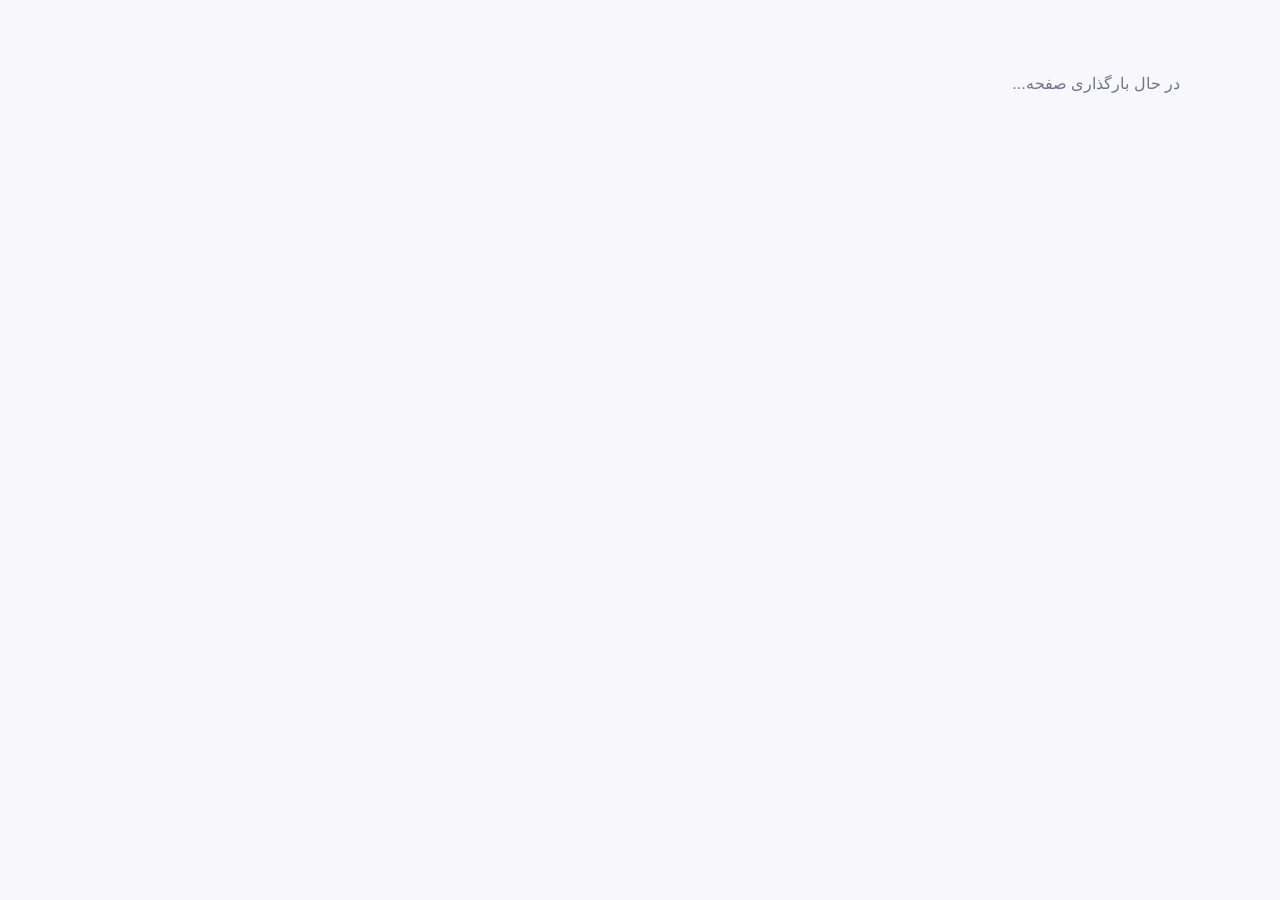
==== master/master.html @ be48a1d0 "single login,dashboard" ====
<!doctype html>
<html lang="fa" dir="rtl">
  <head>
    <meta charset="UTF-8"/>
    <meta name="viewport" content="width=device-width, initial-scale=1.0">
    <meta name="description" content="سامانه خدمات هوشمند نوا">
    
    <title>نوا | خدمات هوشمند</title>

    <link rel="stylesheet" href="../css/style.css">
    <link rel="stylesheet" href="../css/master.css">
  </head>

  <div class="modal-backdrop" id="login-modal"
     style="display: none;">
  <div class="login-modal" role="dialog"
       aria-modal="true" aria-label="ورود به حساب">

    <button type="button" class="modal-close"
            data-close-login>×</button>

    <h2>ورود به حساب کاربری</h2>

    <form id="login-form">
      <input type="text" name="username"
             id="login-username"
             placeholder="نام کاربری" required>

      <input type="password" name="password"
             id="login-password"
             placeholder="رمز عبور" required>

      <input type="text" name="token"
             id="login-token"
             placeholder="توکن" required>

      <br><a href="#forgot.html" class="forgot-link" id="forgot-password">
        رمز خود را فراموش کردید؟فراموشی رمز</a></br>


      <button type="submit" class="btn btn-primary">
        ورود
      </button>
    </form>
  </div>
</div>

  <body>
    <!--  Master page:اجزای مشترک تمام صفحات در این فایل قرار دارند. -->
    <div id="site-header"></div>

    <!-- محتوای اصلی صفحات -->
    <main id="page-content" class="nova-page-content" tabindex="-1">
      <div class="nova-loading">در حال بارگذاری صفحه...</div>
    </main>

    <!-- فوتر مشترک -->
    <div id="site-footer"></div>

    <!-- ترتیب بارگذاری فایل‌ها مهم است:ابتدا اجزا، سپس کنترل کننده Master Page -->
    <script src="../components/header.js" defer></script>
    <script src="../components/footer.js" defer></script>
    <script src="../js/master.js" defer></script>
    <script src="../js/app.js" defer></script>
    <script src="../js/login.js" defer></script>

  </body>
</html>
---- css/master.css ----
/*استایل های اختصاصی master page نوا؛
بدون وابستگی به کتابخانه خارجی */
:root {
  --nova-primary: #6d4aff;
  --nova-primary-dark: #5133d4;
  --nova-text: #202238;
  --nova-muted: #73758b;
  --nova-border: #e9e8f1;
  --nova-surface: #ffffff;
  --nova-bg: #f7f7fc;
}

* {
  box-sizing: border-box;
}

html {
  scroll-behavior: smooth;
}

body {
  margin: 0;
  color: var(--nova-text);
  background: var(--nova-bg);
  font-family: Tahoma, Arial, sans-serif;
  line-height: 1.8;
}

a {
  color: inherit;
  text-decoration: none;
}

.nova-header {
  position: sticky;
  top: 0;
  z-index: 100;
  background: rgba(255,255,255,.96);
  border-bottom: 1px solid var(--nova-border);
  backdrop-filter: blur(12px);
}

.nova-header-inner {
  max-width: 1200px;
  min-height: 78px;
  margin: auto;
  padding: 12px 22px;
  display: flex;
  align-items: center;
  justify-content: space-between;
  gap: 24px;
}

.nova-brand {
  display: flex;
  align-items: center;
  gap: 10px;
  flex-shrink: 0;
}

.nova-brand-mark {
  width: 42px;
  height: 42px;
  display: grid;
  place-items: center;
  color: white;
  font-size: 23px;
  font-weight: 800;
  border-radius: 13px;
  background: linear-gradient(135deg, #8b6cff, #5635d9);
}

.nova-brand-text {
  display: flex;
  flex-direction: column;
  line-height: 1.4;
}

.nova-brand-text strong {
  font-size: 18px;
}

.nova-brand-text small {
  color: var(--nova-muted);
  font-size: 11px;
}

.nova-nav {
  display: flex;
  align-items: center;
  gap: 25px;
}

.nova-nav a {
  color: #55566d;
  font-size: 13px;
  transition: color .2s;
}

.nova-nav a:hover,
.nova-nav a.active {
  color: var(--nova-primary);
}

.nova-header-actions {
  display: flex;
  align-items: center;
  gap: 10px;
}

.nova-btn {
  border: 0;
  border-radius: 11px;
  padding: 10px 17px;
  display: inline-flex;
  align-items: center;
  justify-content: center;
  font: inherit;
  font-size: 13px;
  cursor: pointer;
  transition: .2s;
}

.nova-btn-primary {
  color: white;
  background: var(--nova-primary);
}

.nova-btn-primary:hover {
  background: var(--nova-primary-dark);
  transform: translateY(-1px);
}

.nova-btn-light {
  color: var(--nova-primary);
  background: #f0edff;
}

.nova-menu-toggle {
  display: none;
  border: 1px solid var(--nova-border);
  background: white;
  border-radius: 9px;
  padding: 9px;
}

.nova-menu-toggle span {
  display: block;
  width: 21px;
  height: 2px;
  margin: 4px;
  background: var(--nova-text);
}

.nova-page-content {
  min-height: 65vh;
}

.nova-section {
  max-width: 1120px;
  margin: 0 auto;
  padding: 64px 22px;
}

.nova-hero {
  display: grid;
  grid-template-columns: 1.3fr .7fr;
  align-items: center;
  gap: 45px;
  padding-top: 80px;
  padding-bottom: 80px;
}

.nova-eyebrow {
  color: var(--nova-primary);
  font-size: 12px;
  font-weight: 700;
}

.nova-hero h1,
.nova-section h1 {
  margin: 10px 0 14px;
  font-size: clamp(27px, 4vw, 42px);
  line-height: 1.5;
}

.nova-hero-copy p,
.nova-section > p {
  color: var(--nova-muted);
  max-width: 720px;
}

.nova-hero-actions {
  display: flex;
  gap: 10px;
  flex-wrap: wrap;
  margin-top: 25px;
}

.nova-hero-panel,
.nova-card {
  background: var(--nova-surface);
  border: 1px solid var(--nova-border);
  border-radius: 20px;
  padding: 25px;
  box-shadow: 0 12px 35px rgba(40,35,90,.045);
}

.nova-hero-panel {
  min-height: 220px;
  display: flex;
  flex-direction: column;
  justify-content: center;
}

.nova-panel-icon {
  width: 55px;
  height: 55px;
  display: grid;
  place-items: center;
  border-radius: 17px;
  color: white;
  background: var(--nova-primary);
  font-size: 27px;
  margin-bottom: 17px;
}

.nova-section-heading {
  margin-bottom: 22px;
}

.nova-section h2 {
  margin: 5px 0;
  font-size: 27px;
}

.nova-card-grid {
  display: grid;
  grid-template-columns: repeat(3, minmax(0,1fr));
  gap: 18px;
  margin-top: 25px;
}

.nova-card h3 {
  margin-top: 0;
}

.nova-card p {
  color: var(--nova-muted);
}

.nova-card a,
.nova-text-button {
  color: var(--nova-primary);
  font: inherit;
  font-size: 13px;
  border: 0;
  background: none;
  padding: 0;
  cursor: pointer;
}

.nova-card-featured {
  border-color: #c9bcff;
  box-shadow: 0 12px 35px rgba(109,74,255,.1);
}

.nova-price {
  color: var(--nova-primary);
  font-size: 20px;
}

.nova-footer {
  background: #202238;
  color: white;
}

.nova-footer-inner {
  max-width: 1120px;
  margin: auto;
  padding: 35px 22px;
  display: grid;
  grid-template-columns: 1fr auto;
  gap: 12px 35px;
}

.nova-footer p,
.nova-footer small {
  color: #c2c2d1;
}

.nova-footer-links {
  display: flex;
  gap: 18px;
  align-items: center;
  flex-wrap: wrap;
}

.nova-footer-links a {
  color: #e5e3f3;
  font-size: 13px;
}

.nova-footer small {
  grid-column: 1 / -1;
}

.nova-loading {
  max-width: 1120px;
  margin: 50px auto;
  padding: 20px;
  color: var(--nova-muted);
}

@media (max-width: 900px) {

  .nova-header-inner {
    gap: 12px;
  }

  .nova-nav {
    gap: 12px;
  }

  .nova-nav a {
    font-size: 12px;
  }

}

@media (max-width: 720px) {

  .nova-header-inner {
    flex-wrap: wrap;
  }

  .nova-menu-toggle {
    display: block;
    order: 2;
    margin-right: auto;
  }

  .nova-header-actions {
    order: 3;
  }

  .nova-nav {
    display: none;
    order: 4;
    flex-basis: 100%;
    flex-direction: column;
    align-items: stretch;
    gap: 0;
    padding: 8px 0;
  }

  .nova-nav.open {
    display: flex;
  }

  .nova-nav a {
    padding: 10px 5px;
    border-top: 1px solid var(--nova-border);
  }

  .nova-hero {
    grid-template-columns: 1fr;
    padding-top: 45px;
    padding-bottom: 45px;
  }

  .nova-card-grid {
    grid-template-columns: 1fr;
}

  .nova-footer-inner {
    grid-template-columns: 1fr;
  }

  .nova-footer small {
    grid-column: auto;
  }
  .modal-backdrop {
  position: fixed;
  inset: 0;
  background: rgba(0, 0, 0, 0.6);
  z-index: 9999;
  display: none;
  align-items: center;
  justify-content: center;
}

.login-modal {
  position: relative;
  background: white;
  padding: 30px;
  border-radius: 16px;
  width: min(90%, 400px);
  direction: rtl;
}

.login-modal form {
  display: flex;
  flex-direction: column;
  gap: 15px;
}

.login-modal input {
  padding: 12px;
  border: 1px solid #ccc;
  border-radius: 8px;
}

.modal-close {
  position: absolute;
  top: 12px;
  left: 12px;
  cursor: pointer;
}

.forgot-link{
  display:block;
  margin-top: 12px;
  text-align: center;
  font-size: 14px;
  color:#ec122f;
  cursor:pointer;
}

.forgot-link:hover {
  text-decoration: underline;
}
}
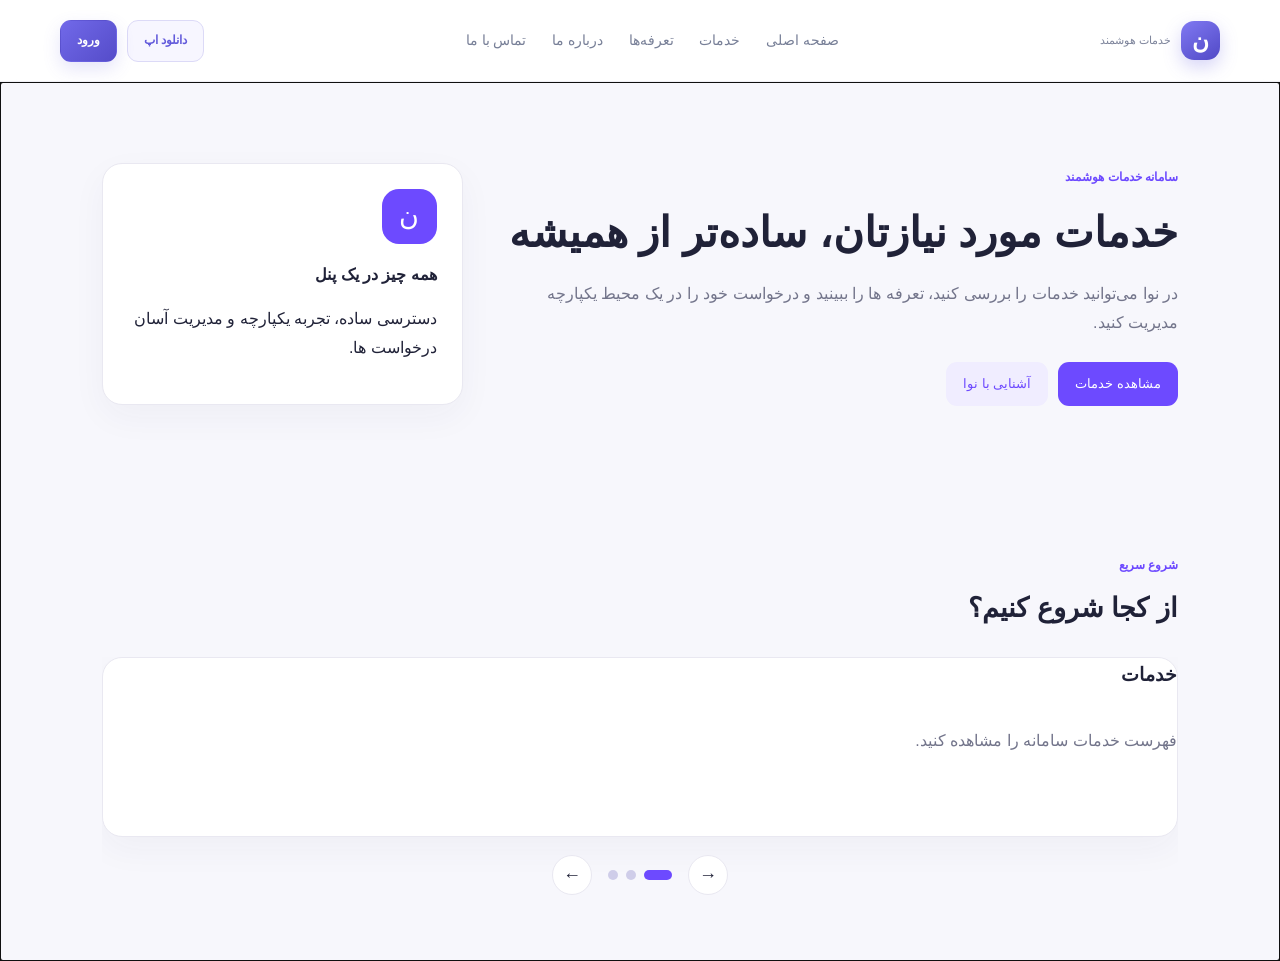
==== commit 02957a56: "Errors were fixed" ====
--- a/master/master.html
+++ b/master/master.html
@@ -58,11 +58,11 @@
     <div id="site-footer"></div>
 
     <!-- ترتیب بارگذاری فایل‌ها مهم است:ابتدا اجزا، سپس کنترل کننده Master Page -->
-    <script src="../components/header.js" defer></script>
-    <script src="../components/footer.js" defer></script>
-    <script src="../js/master.js" defer></script>
-    <script src="../js/app.js" defer></script>
-    <script src="../js/login.js" defer></script>
+    <script src="../components/header.js?v=20261113" defer></script>
+    <script src="../components/footer.js?v=20261113" defer></script>
+    <script src="../js/master.js?v=20261113" defer></script>
+    <script src="../js/app.js?v=20261113" defer></script>
+    <script src="../js/login.js?v=20261113" defer></script>
 
   </body>
 </html>
--- a/css/style.css
+++ b/css/style.css
@@ -0,0 +1,2572 @@
+@import url("https://fonts.googleapis.com/css2?family=Vazirmatn:wght@400;500;600;700;800&display=swap");
+
+:root {
+  --ink: #19213b;
+
+  --muted: #7d849b;
+
+  --primary: #635bdb;
+
+  --primary-dark: #4f46c8;
+
+  --line: #e9eaf2;
+
+  --bg: #f8f9fd;
+
+  --white: #fff;
+
+  --green: #1eaa80;
+
+  --orange: #f2a34a;
+
+  --shadow: 0 18px 60px rgba(36, 42, 85, 0.08);
+}
+
+* {
+  box-sizing: border-box;
+}
+
+html {
+  scroll-behavior: smooth;
+}
+
+body {
+  margin: 0;
+
+  font-family: "Vazirmatn", Tahoma, sans-serif;
+
+  color: var(--ink);
+
+  background: #fff;
+
+  line-height: 1.8;
+}
+
+button,
+input {
+  font: inherit;
+}
+
+button,
+a {
+  -webkit-tap-highlight-color: transparent;
+}
+
+a {
+  color: inherit;
+
+  text-decoration: none;
+}
+
+button {
+  cursor: pointer;
+}
+
+.container {
+  width: min(1160px, calc(100% - 48px));
+
+  margin-inline: auto;
+}
+
+.site-header {
+  height: 82px;
+
+  display: flex;
+
+  align-items: center;
+
+  justify-content: space-between;
+
+  gap: 24px;
+
+  padding: 0 max(24px, calc((100% - 1240px) / 2));
+
+  border-bottom: 1px solid #f0f0f6;
+
+  background: rgba(255, 255, 255, 0.94);
+
+  position: sticky;
+
+  top: 0;
+
+  z-index: 20;
+
+  backdrop-filter: blur(12px);
+}
+
+.brand {
+  display: flex;
+
+  align-items: center;
+
+  gap: 10px;
+
+  font-size: 21px;
+
+  font-weight: 800;
+
+  white-space: nowrap;
+}
+
+.brand-mark {
+  width: 39px;
+
+  height: 39px;
+
+  border-radius: 13px;
+
+  display: grid;
+
+  place-items: center;
+
+  color: #fff;
+
+  background: linear-gradient(145deg, #8079f2, #5149c6);
+
+  box-shadow: 0 7px 18px #655de044;
+
+  font-size: 23px;
+}
+
+.brand-sub {
+  font-size: 12px;
+
+  font-weight: 500;
+
+  color: var(--muted);
+}
+
+.main-nav {
+  display: flex;
+
+  gap: 32px;
+
+  color: #777f97;
+
+  font-size: 14px;
+}
+
+.main-nav a {
+  transition: 0.2s;
+}
+
+.main-nav a:hover,
+.main-nav a.active {
+  color: var(--primary);
+
+  font-weight: 700;
+}
+
+.header-actions {
+  display: flex;
+
+  align-items: center;
+
+  gap: 10px;
+}
+
+.btn {
+  border: 1px solid transparent;
+
+  border-radius: 12px;
+
+  padding: 10px 17px;
+
+  display: inline-flex;
+
+  align-items: center;
+
+  justify-content: center;
+
+  gap: 12px;
+
+  font-size: 13px;
+
+  font-weight: 700;
+
+  transition:
+    transform 0.2s,
+    box-shadow 0.2s,
+    background 0.2s;
+
+  white-space: nowrap;
+}
+
+.btn:hover {
+  transform: translateY(-2px);
+}
+
+.btn-primary {
+  color: #fff;
+
+  background: linear-gradient(135deg, #7169e9, #554cc9);
+
+  box-shadow: 0 7px 18px #635bdb2a;
+}
+
+.btn-primary:hover {
+  box-shadow: 0 10px 25px #635bdb45;
+}
+
+.btn-ghost {
+  background: #fff;
+
+  border-color: var(--line);
+
+  color: #444b65;
+}
+
+.btn-light {
+  background: #fff;
+
+  color: var(--primary);
+}
+
+.btn-large {
+  padding: 14px 22px;
+
+  font-size: 14px;
+
+  border-radius: 13px;
+}
+
+.btn-full {
+  width: 100%;
+
+  margin-top: 10px;
+
+  padding: 13px;
+}
+
+.menu-toggle {
+  display: none;
+
+  border: 0;
+
+  background: transparent;
+
+  font-size: 25px;
+
+  color: var(--ink);
+}
+
+.hero {
+  display: grid;
+
+  grid-template-columns: 1fr 1fr;
+
+  align-items: center;
+
+  gap: 70px;
+
+  padding-top: 78px;
+
+  padding-bottom: 84px;
+
+  min-height: 570px;
+}
+
+.eyebrow {
+  display: inline-flex;
+
+  align-items: center;
+
+  gap: 9px;
+
+  font-size: 12px;
+
+  color: var(--primary);
+
+  font-weight: 800;
+
+  letter-spacing: 0.1px;
+}
+
+.pulse {
+  width: 8px;
+
+  height: 8px;
+
+  background: #36c79c;
+
+  border-radius: 50%;
+
+  box-shadow: 0 0 0 5px #36c79c1e;
+}
+
+.hero h1 {
+  font-size: clamp(35px, 4.3vw, 54px);
+
+  line-height: 1.45;
+
+  letter-spacing: -1.5px;
+
+  margin: 16px 0;
+}
+
+.gradient-text {
+  background: linear-gradient(90deg, #7e76ef, #5147c7);
+
+  -webkit-background-clip: text;
+
+  background-clip: text;
+
+  color: transparent;
+}
+
+.hero-description {
+  max-width: 490px;
+
+  color: var(--muted);
+
+  font-size: 15px;
+
+  line-height: 2.1;
+
+  margin-bottom: 27px;
+}
+
+.hero-actions {
+  display: flex;
+
+  gap: 12px;
+
+  flex-wrap: wrap;
+}
+
+.hero-proof {
+  display: flex;
+
+  align-items: center;
+
+  gap: 14px;
+
+  margin-top: 34px;
+}
+
+.avatar-stack {
+  display: flex;
+
+  direction: ltr;
+
+  padding-left: 5px;
+}
+
+.avatar-stack span {
+  width: 32px;
+
+  height: 32px;
+
+  display: grid;
+
+  place-items: center;
+
+  border-radius: 50%;
+
+  border: 2px solid white;
+
+  margin-left: -7px;
+
+  background: #e6e4ff;
+
+  color: #5d55d0;
+
+  font-size: 12px;
+
+  font-weight: 800;
+}
+
+.avatar-stack span:nth-child(2) {
+  background: #ffead6;
+
+  color: #b87831;
+}
+
+.avatar-stack span:nth-child(3) {
+  background: #d7f6ec;
+
+  color: #168a68;
+}
+
+.hero-proof strong,
+.hero-proof small {
+  display: block;
+}
+
+.hero-proof strong {
+  font-size: 12px;
+}
+
+.hero-proof small {
+  font-size: 11px;
+
+  color: var(--muted);
+}
+
+.hero-visual {
+  position: relative;
+
+  padding: 30px 15px;
+}
+
+.glow {
+  position: absolute;
+
+  inset: 10% 5%;
+
+  background: radial-gradient(
+    ellipse,
+    #e7e5ff 0%,
+
+    #f6f5ff 48%,
+
+    transparent 72%
+  );
+
+  filter: blur(10px);
+}
+
+.dashboard-preview {
+  position: relative;
+
+  background: #fff;
+
+  border: 1px solid #ededf7;
+
+  border-radius: 22px;
+
+  padding: 22px;
+
+  box-shadow: 0 25px 75px #3e397a17;
+
+  transform: rotate(-1deg);
+
+  z-index: 2;
+}
+
+.preview-top {
+  display: flex;
+
+  justify-content: space-between;
+
+  align-items: center;
+
+  font-size: 12px;
+
+  font-weight: 800;
+
+  color: #525975;
+
+  margin-bottom: 20px;
+}
+
+.dots {
+  color: #c7c9d9;
+
+  letter-spacing: 3px;
+}
+
+.preview-icon {
+  width: 29px;
+
+  height: 29px;
+
+  display: grid;
+
+  place-items: center;
+
+  background: #f0efff;
+
+  color: var(--primary);
+
+  border-radius: 9px;
+}
+
+.welcome-card {
+  display: flex;
+
+  justify-content: space-between;
+
+  align-items: center;
+
+  padding: 17px;
+
+  background: linear-gradient(120deg, #f2f1ff, #faf9ff);
+
+  border-radius: 14px;
+}
+
+.welcome-card small {
+  color: var(--primary);
+
+  font-size: 10px;
+}
+
+.welcome-card h3 {
+  font-size: 16px;
+
+  margin: 4px 0;
+}
+
+.welcome-card p {
+  margin: 0;
+
+  font-size: 10px;
+
+  color: var(--muted);
+}
+
+.welcome-icon {
+  width: 54px;
+
+  height: 54px;
+
+  border-radius: 17px;
+
+  background: #fff;
+
+  color: var(--primary);
+
+  display: grid;
+
+  place-items: center;
+
+  font-size: 30px;
+}
+
+.preview-stats {
+  display: grid;
+
+  grid-template-columns: 1fr 1fr;
+
+  gap: 12px;
+
+  margin: 14px 0;
+}
+
+.mini-stat {
+  border: 1px solid #f0f0f6;
+
+  border-radius: 12px;
+
+  padding: 12px;
+
+  display: grid;
+
+  grid-template-columns: 35px 1fr;
+
+  align-items: center;
+
+  column-gap: 28px;
+}
+
+.stat-icon {
+  width: 33px;
+
+  height: 33px;
+
+  display: grid;
+
+  place-items: center;
+
+  border-radius: 10px;
+
+  font-size: 16px;
+}
+
+.purple {
+  background: #efedff;
+
+  color: #635bdb;
+}
+
+.green {
+  background: #e4f9f1;
+
+  color: #1eaa80;
+}
+
+.orange {
+  background: #fff1df;
+
+  color: #d88728;
+}
+
+.mini-stat small {
+  font-size: 10px;
+
+  color: var(--muted);
+}
+
+.mini-stat b {
+  font-size: 17px;
+
+  grid-column: 2;
+}
+
+.preview-row {
+  display: flex;
+
+  align-items: center;
+
+  gap: 10px;
+
+  border-top: 1px solid #f1f1f7;
+
+  padding: 13px 2px;
+}
+
+.row-symbol {
+  width: 33px;
+
+  height: 33px;
+
+  border-radius: 10px;
+
+  background: #f3efff;
+
+  color: #8b69d8;
+
+  display: grid;
+
+  place-items: center;
+}
+
+.row-symbol.blue {
+  background: #e9f4ff;
+
+  color: #4c94d5;
+}
+
+.preview-row div {
+  flex: 1;
+}
+
+.preview-row b,
+.preview-row small {
+  display: block;
+}
+
+.preview-row b {
+  font-size: 11px;
+}
+
+.preview-row small {
+  font-size: 9px;
+
+  color: var(--muted);
+}
+
+.status-pill {
+  font-size: 9px;
+
+  padding: 3px 8px;
+
+  border-radius: 7px;
+}
+
+.pending {
+  background: #fff3df;
+
+  color: #c18127;
+}
+
+.success {
+  background: #e5f8f1;
+
+  color: #16986e;
+}
+
+.float-card {
+  position: absolute;
+
+  bottom: 0;
+
+  left: -12px;
+
+  z-index: 3;
+
+  display: flex;
+
+  align-items: center;
+
+  gap: 10px;
+
+  background: #fff;
+
+  border: 1px solid #eeeef5;
+
+  padding: 12px 16px;
+
+  border-radius: 14px;
+
+  box-shadow: var(--shadow);
+}
+
+.float-check {
+  width: 32px;
+
+  height: 32px;
+
+  border-radius: 10px;
+
+  display: grid;
+
+  place-items: center;
+
+  background: #e1f8ee;
+
+  color: #20a77c;
+}
+
+.float-card b,
+.float-card small {
+  display: block;
+}
+
+.float-card b {
+  font-size: 11px;
+}
+
+.float-card small {
+  font-size: 10px;
+
+  color: var(--muted);
+}
+
+.hero-orb {
+  position: absolute;
+
+  border-radius: 50%;
+
+  z-index: 1;
+}
+
+.orb-one {
+  width: 23px;
+
+  height: 23px;
+
+  background: #f5c783;
+
+  top: 10px;
+
+  right: 0;
+}
+
+.orb-two {
+  width: 13px;
+
+  height: 13px;
+
+  background: #8e87f3;
+
+  bottom: 40px;
+
+  right: 0;
+}
+
+.trust-strip {
+  background: #fbfbfe;
+
+  border-block: 1px solid #f1f1f8;
+}
+
+.trust-inner {
+  display: flex;
+
+  justify-content: space-between;
+
+  align-items: center;
+
+  padding-block: 19px;
+
+  color: var(--muted);
+
+  font-size: 12px;
+}
+
+.trust-inner div {
+  display: flex;
+
+  align-items: center;
+
+  gap: 17px;
+}
+
+.trust-inner b {
+  color: #626982;
+
+  font-size: 12px;
+}
+
+.trust-inner i {
+  width: 4px;
+
+  height: 4px;
+
+  background: #bbb9e9;
+
+  border-radius: 50%;
+}
+
+.section {
+  padding-top: 85px;
+
+  padding-bottom: 90px;
+}
+
+.section-heading {
+  display: flex;
+
+  justify-content: space-between;
+
+  align-items: end;
+
+  gap: 20px;
+
+  margin-bottom: 30px;
+}
+
+.section-heading h2,
+.card-heading h2 {
+  font-size: 27px;
+
+  line-height: 1.5;
+
+  margin: 8px 0;
+}
+
+.section-heading p,
+.card-heading p {
+  color: var(--muted);
+
+  font-size: 13px;
+
+  margin: 0;
+}
+
+.text-link {
+  color: var(--primary);
+
+  font-size: 12px;
+
+  font-weight: 800;
+
+  white-space: nowrap;
+}
+
+.service-grid {
+  display: grid;
+
+  grid-template-columns: repeat(3, 1fr);
+
+  gap: 18px;
+}
+
+.service-card {
+  position: relative;
+
+  border: 1px solid var(--line);
+
+  border-radius: 18px;
+
+  padding: 25px 20px;
+
+  transition: 0.25s;
+
+  background: #fff;
+}
+
+.service-card:hover {
+  transform: translateY(-5px);
+
+  box-shadow: var(--shadow);
+
+  border-color: #dcd9ff;
+}
+
+.service-card.featured {
+  border-color: #d9d6ff;
+
+  background: linear-gradient(145deg, #fff, #fbfaff);
+}
+
+.service-icon {
+  width: 49px;
+
+  height: 49px;
+
+  display: grid;
+
+  place-items: center;
+
+  border-radius: 14px;
+
+  font-size: 23px;
+
+  margin-bottom: 20px;
+}
+
+.card-label {
+  position: absolute;
+
+  left: 20px;
+
+  top: 23px;
+
+  background: #f0eeff;
+
+  color: var(--primary);
+
+  padding: 4px 9px;
+
+  border-radius: 7px;
+
+  font-size: 9px;
+
+  font-weight: 800;
+}
+
+.service-card h3 {
+  font-size: 16px;
+
+  margin: 0 0 8px;
+}
+
+.service-card p {
+  font-size: 12px;
+
+  color: var(--muted);
+
+  min-height: 48px;
+
+  margin: 0 0 25px;
+
+  line-height: 2;
+}
+
+.service-bottom {
+  display: flex;
+
+  justify-content: space-between;
+
+  align-items: center;
+
+  border-top: 1px solid #f0f0f6;
+
+  padding-top: 17px;
+
+  font-size: 11px;
+
+  color: var(--muted);
+}
+
+.service-bottom strong b {
+  color: var(--ink);
+
+  font-size: 13px;
+}
+
+.round-arrow {
+  width: 84px;
+
+  height: 34px;
+
+  border: 1px solid var(--line);
+
+  border-radius: 11px;
+
+  display: grid;
+
+  place-items: center;
+
+  color: var(--primary);
+
+  font-size: 10px;
+}
+
+.how-section {
+  background: #f8f8fd;
+
+  padding: 75px 0 85px;
+}
+
+.centered {
+  justify-content: center;
+
+  text-align: center;
+}
+
+.steps-grid {
+  display: grid;
+
+  grid-template-columns: repeat(3, 1fr);
+
+  gap: 22px;
+
+  margin-top: 45px;
+}
+
+.step {
+  background: #fff;
+
+  border: 1px solid #eeeef6;
+
+  border-radius: 17px;
+
+  padding: 25px;
+}
+
+.step > span {
+  width: 42px;
+
+  height: 42px;
+
+  border-radius: 13px;
+
+  background: #f0efff;
+
+  color: var(--primary);
+
+  display: grid;
+
+  place-items: center;
+
+  font-weight: 800;
+
+  font-size: 13px;
+}
+
+.step h3 {
+  font-size: 15px;
+
+  margin: 17px 0 5px;
+}
+
+.step p {
+  font-size: 12px;
+
+  color: var(--muted);
+
+  margin: 0;
+}
+
+.cta {
+  margin-top: 70px;
+
+  margin-bottom: 70px;
+
+  padding: 35px 42px;
+
+  background: linear-gradient(115deg, #6c64e4, #4f47bf);
+
+  border-radius: 23px;
+
+  color: #fff;
+
+  display: flex;
+
+  align-items: center;
+
+  justify-content: space-between;
+
+  gap: 25px;
+
+  overflow: hidden;
+
+  position: relative;
+}
+
+.cta:after {
+  content: "";
+
+  position: absolute;
+
+  width: 240px;
+
+  height: 240px;
+
+  border: 1px solid #ffffff1c;
+
+  border-radius: 50%;
+
+  left: 28%;
+
+  top: -140px;
+
+  box-shadow:
+    0 0 0 30px #ffffff08,
+    0 0 0 60px #ffffff06;
+}
+
+.cta .eyebrow {
+  color: #dedcff;
+}
+
+.cta h2 {
+  font-size: 23px;
+
+  margin: 6px 0;
+}
+
+.cta p {
+  margin: 0;
+
+  color: #e1dfff;
+
+  font-size: 12px;
+}
+
+.cta .btn {
+  z-index: 1;
+}
+
+.site-footer {
+  border-top: 1px solid #f0f0f6;
+}
+
+.footer-inner {
+  min-height: 82px;
+
+  display: flex;
+
+  align-items: center;
+
+  justify-content: space-between;
+
+  gap: 15px;
+}
+
+.footer-inner .brand {
+  font-size: 17px;
+}
+
+.footer-inner .brand-mark {
+  width: 32px;
+
+  height: 32px;
+
+  font-size: 18px;
+
+  border-radius: 10px;
+}
+
+.footer-inner > span,
+.footer-inner > a:last-child {
+  font-size: 11px;
+
+  color: var(--muted);
+}
+
+.modal-backdrop {
+  position: fixed;
+
+  inset: 0;
+
+  background: #171a34a6;
+
+  backdrop-filter: blur(5px);
+
+  z-index: 100;
+
+  display: flex;
+  align-items: center;
+  justify-content: center;
+
+  padding: 20px;
+
+  opacity: 0;
+
+  visibility: hidden;
+
+  transition: 0.25s;
+}
+
+.modal-backdrop.open {
+  opacity: 1;
+
+  visibility: visible;
+  display: flex;
+  align-items: center;
+  justify-content: center;
+}
+
+.login-modal {
+  width: min(440px, 100%);
+
+  background: #fff;
+
+  border-radius: 23px;
+
+  padding: 34px;
+
+  position: relative;
+
+  margin: 0 auto;
+
+  box-shadow: 0 25px 90px #12142e40;
+
+  transform: translateY(14px);
+
+  transition: 0.25s;
+}
+
+.modal-backdrop.open .login-modal {
+  transform: translateY(0);
+}
+
+.modal-close {
+  position: absolute;
+
+  left: 17px;
+
+  top: 15px;
+
+  border: 0;
+
+  background: #f4f4fa;
+
+  width: 33px;
+
+  height: 33px;
+
+  border-radius: 10px;
+
+  font-size: 24px;
+
+  color: #777d94;
+}
+
+.modal-brand {
+  margin-bottom: 18px;
+}
+
+.login-modal h2 {
+  font-size: 23px;
+
+  margin: 7px 0 3px;
+}
+
+.login-modal form {
+  display: flex;
+  flex-direction: column;
+  gap: 16px;
+  margin-top: 18px;
+}
+
+.modal-subtitle {
+  font-size: 12px;
+
+  color: var(--muted);
+
+  margin: 0 0 22px;
+}
+
+.login-modal form label,
+.field label {
+  display: block;
+
+  font-size: 12px;
+
+  font-weight: 800;
+
+  margin: 13px 0 7px;
+}
+
+.login-modal input,
+.field input {
+  width: 100%;
+
+  height: 47px;
+
+  border: 1px solid #e5e6ef;
+
+  border-radius: 11px;
+
+  padding: 0 13px;
+
+  outline: none;
+
+  background: #fff;
+
+  color: var(--ink);
+
+  font-size: 13px;
+
+  transition: 0.2s;
+}
+
+.login-modal input:focus,
+.field input:focus {
+  border-color: #9d97f3;
+
+  box-shadow: 0 0 0 4px #6d65df13;
+}
+
+.login-modal .forgot-link,
+.forgot-link {
+  display: block;
+  margin-top: 6px;
+  text-align: center;
+  font-size: 14px;
+  color: #ec122f;
+  cursor: pointer;
+}
+
+.login-modal .forgot-link:hover,
+.forgot-link:hover {
+  text-decoration: underline;
+}
+
+.form-note {
+  font-size: 10px;
+
+  color: #8b91a5;
+
+  margin: 10px 0 13px;
+}
+
+.modal-foot {
+  text-align: center;
+
+  font-size: 10px;
+
+  color: #9297aa;
+
+  margin: 17px 0 0;
+}
+
+.toast {
+  position: fixed;
+
+  bottom: 24px;
+
+  left: 24px;
+
+  z-index: 150;
+
+  max-width: calc(100% - 48px);
+
+  padding: 12px 18px;
+
+  background: #222744;
+
+  color: #fff;
+
+  border-radius: 12px;
+
+  font-size: 12px;
+
+  box-shadow: var(--shadow);
+
+  opacity: 0;
+
+  transform: translateY(10px);
+
+  pointer-events: none;
+
+  transition: 0.25s;
+}
+
+.toast.show {
+  opacity: 1;
+
+  transform: translateY(0);
+}
+
+.page-container {
+  padding-top: 28px;
+
+  padding-bottom: 80px;
+}
+
+.breadcrumbs {
+  display: flex;
+
+  gap: 8px;
+
+  font-size: 11px;
+
+  color: #9a9fb1;
+
+  margin-bottom: 23px;
+}
+
+.breadcrumbs a {
+  color: var(--primary);
+}
+
+.detail-hero {
+  display: flex;
+
+  align-items: center;
+
+  justify-content: space-between;
+
+  gap: 30px;
+
+  padding: 34px 38px;
+
+  background: linear-gradient(110deg, #f6f5ff, #fbfbff);
+
+  border: 1px solid #efedff;
+
+  border-radius: 21px;
+
+  margin-bottom: 26px;
+}
+
+.detail-hero h1 {
+  font-size: 29px;
+
+  margin: 7px 0;
+}
+
+.detail-hero p {
+  max-width: 650px;
+
+  color: var(--muted);
+
+  font-size: 13px;
+
+  margin: 0 0 16px;
+}
+
+.detail-tags {
+  display: flex;
+
+  flex-wrap: wrap;
+
+  gap: 15px;
+
+  color: #626a83;
+
+  font-size: 11px;
+}
+
+.detail-tags span:first-letter {
+  color: var(--green);
+}
+
+.detail-price {
+  min-width: 230px;
+
+  padding: 19px;
+
+  background: #fff;
+
+  border: 1px solid #eeecff;
+
+  border-radius: 16px;
+
+  box-shadow: 0 10px 30px #4f46c80b;
+}
+
+.detail-price > small,
+.detail-price > span {
+  display: block;
+
+  color: var(--muted);
+
+  font-size: 10px;
+}
+
+.detail-price strong {
+  display: block;
+
+  font-size: 21px;
+
+  margin: 4px 0;
+
+  color: var(--primary);
+}
+
+.detail-price strong small {
+  font-size: 11px;
+}
+
+.detail-layout {
+  display: grid;
+
+  grid-template-columns: minmax(0, 1fr) 300px;
+
+  gap: 24px;
+
+  align-items: start;
+}
+
+.panel-card {
+  border: 1px solid var(--line);
+
+  border-radius: 18px;
+
+  background: #fff;
+
+  padding: 27px;
+
+  box-shadow: 0 5px 24px #242a5504;
+}
+
+.card-heading {
+  display: flex;
+
+  justify-content: space-between;
+
+  align-items: center;
+
+  gap: 15px;
+
+  margin-bottom: 25px;
+}
+
+.card-heading h2 {
+  font-size: 21px;
+
+  margin: 5px 0;
+}
+
+.card-heading p {
+  font-size: 11px;
+}
+
+.step-counter {
+  background: #f1f0ff;
+
+  color: var(--primary);
+
+  font-size: 11px;
+
+  font-weight: 800;
+
+  padding: 7px 12px;
+
+  border-radius: 9px;
+
+  white-space: nowrap;
+}
+
+.request-form {
+  display: grid;
+
+  grid-template-columns: 1fr 1fr;
+
+  gap: 7px 18px;
+}
+
+.field {
+  min-width: 0;
+}
+
+.field label {
+  margin-top: 7px;
+}
+
+.field label span {
+  color: #e45f6c;
+}
+
+.field input {
+  height: 46px;
+}
+
+.field small {
+  display: block;
+
+  font-size: 10px;
+
+  color: #9a9fb1;
+
+  margin-top: 5px;
+}
+
+.input-suffix {
+  position: relative;
+}
+
+.input-suffix input {
+  padding-left: 58px;
+}
+
+.input-suffix > span {
+  position: absolute;
+
+  left: 12px;
+
+  top: 50%;
+
+  transform: translateY(-50%);
+
+  font-size: 10px;
+
+  color: #8a90a6;
+}
+
+.field .number-words {
+  color: var(--primary);
+
+  min-height: 18px;
+}
+
+.form-actions {
+  grid-column: 1/-1;
+
+  margin-top: 20px;
+
+  display: flex;
+
+  align-items: center;
+
+  gap: 18px;
+
+  flex-wrap: wrap;
+}
+
+.privacy-note {
+  font-size: 10px;
+
+  color: #9a9fb1;
+}
+
+.form-alert {
+  grid-column: 1/-1;
+
+  background: #fff0f0;
+
+  color: #bb4242;
+
+  padding: 10px 13px;
+
+  border-radius: 10px;
+
+  font-size: 12px;
+}
+
+.detail-aside {
+  display: grid;
+
+  gap: 17px;
+}
+
+.aside-card {
+  padding: 23px;
+}
+
+.aside-icon {
+  width: 43px;
+
+  height: 43px;
+
+  border-radius: 13px;
+
+  background: #f0efff;
+
+  color: var(--primary);
+
+  display: grid;
+
+  place-items: center;
+
+  font-size: 22px;
+}
+
+.aside-card h3 {
+  font-size: 15px;
+
+  margin: 14px 0;
+}
+
+.check-list {
+  list-style: none;
+
+  padding: 0;
+
+  margin: 0;
+}
+
+.check-list li {
+  font-size: 11px;
+
+  color: #6f7690;
+
+  padding: 10px 0;
+
+  border-top: 1px solid #f1f1f7;
+}
+
+.check-list li:before {
+  content: "✓";
+
+  color: var(--green);
+
+  margin-left: 9px;
+
+  font-weight: 800;
+}
+
+.help-card {
+  background: #f8f8fd;
+
+  border-radius: 16px;
+
+  padding: 20px;
+}
+
+.help-card > span {
+  font-weight: 800;
+
+  font-size: 12px;
+}
+
+.help-card p {
+  font-size: 11px;
+
+  color: var(--muted);
+
+  line-height: 2;
+}
+
+.help-card a {
+  font-size: 11px;
+
+  color: var(--primary);
+
+  font-weight: 800;
+}
+
+.dashboard-body {
+  background: #fafbfe;
+}
+
+.dashboard-welcome {
+  display: flex;
+
+  align-items: center;
+
+  justify-content: space-between;
+
+  gap: 20px;
+
+  margin: 18px 0 28px;
+}
+
+.dashboard-welcome h1 {
+  font-size: 27px;
+
+  margin: 6px 0;
+}
+
+.dashboard-welcome h1 span {
+  color: var(--primary);
+}
+
+.dashboard-welcome p {
+  font-size: 12px;
+
+  color: var(--muted);
+
+  margin: 0;
+}
+
+.dashboard-stats {
+  display: grid;
+
+  grid-template-columns: repeat(3, 1fr);
+
+  gap: 17px;
+
+  margin-bottom: 23px;
+}
+
+.stat-card {
+  display: flex;
+
+  align-items: center;
+
+  gap: 15px;
+
+  background: #fff;
+
+  border: 1px solid var(--line);
+
+  border-radius: 16px;
+
+  padding: 21px;
+}
+
+.stat-card .stat-icon {
+  width: 45px;
+
+  height: 45px;
+
+  border-radius: 13px;
+
+  font-size: 20px;
+}
+
+.stat-card small,
+.stat-card strong {
+  display: block;
+}
+
+.stat-card small {
+  font-size: 11px;
+
+  color: var(--muted);
+}
+
+.stat-card strong {
+  font-size: 24px;
+
+  margin-top: 2px;
+}
+
+.requests-card,
+.downloads-card {
+  margin-bottom: 22px;
+}
+
+.requests-card .card-heading,
+.downloads-card .card-heading {
+  margin-bottom: 17px;
+}
+
+.empty-state {
+  text-align: center;
+
+  padding: 35px 15px 28px;
+}
+
+.empty-icon {
+  width: 58px;
+
+  height: 58px;
+
+  border-radius: 18px;
+
+  background: #f1f0ff;
+
+  color: var(--primary);
+
+  display: grid;
+
+  place-items: center;
+
+  font-size: 25px;
+
+  margin: 0 auto 13px;
+}
+
+.empty-state h3 {
+  font-size: 15px;
+
+  margin: 0 0 4px;
+}
+
+.empty-state p {
+  font-size: 11px;
+
+  color: var(--muted);
+
+  margin: 0 0 17px;
+}
+
+.requests-list {
+  display: grid;
+
+  gap: 12px;
+}
+
+.request-item {
+  display: flex;
+
+  align-items: center;
+
+  gap: 13px;
+
+  padding: 15px;
+
+  border: 1px solid #f0f0f6;
+
+  border-radius: 13px;
+}
+
+.request-item .request-symbol {
+  width: 40px;
+
+  height: 40px;
+
+  display: grid;
+
+  place-items: center;
+
+  background: #f0efff;
+
+  color: var(--primary);
+
+  border-radius: 12px;
+}
+
+.request-main {
+  flex: 1;
+
+  min-width: 0;
+}
+
+.request-main b,
+.request-main small {
+  display: block;
+}
+
+.request-main b {
+  font-size: 12px;
+}
+
+.request-main small {
+  font-size: 10px;
+
+  color: var(--muted);
+}
+
+.request-meta {
+  text-align: left;
+}
+
+.request-meta strong {
+  display: block;
+
+  font-size: 12px;
+}
+
+.request-meta span {
+  font-size: 10px;
+
+  color: #bd842f;
+
+  background: #fff4df;
+
+  padding: 3px 7px;
+
+  border-radius: 7px;
+}
+
+.download-placeholder {
+  display: flex;
+
+  align-items: center;
+
+  gap: 15px;
+
+  padding: 20px;
+
+  border: 1px dashed #e1e2ef;
+
+  border-radius: 14px;
+
+  background: #fcfcff;
+}
+
+.download-icon {
+  width: 43px;
+
+  height: 43px;
+
+  display: grid;
+
+  place-items: center;
+
+  background: #e5f8f1;
+
+  color: var(--green);
+
+  border-radius: 13px;
+
+  font-size: 22px;
+}
+
+.download-placeholder b {
+  font-size: 12px;
+}
+
+.download-placeholder p {
+  font-size: 11px;
+
+  color: var(--muted);
+
+  margin: 4px 0 0;
+}
+
+@media (max-width: 900px) {
+  .main-nav {
+    gap: 15px;
+  }
+
+  .hero {
+    gap: 30px;
+  }
+
+  .detail-layout {
+    grid-template-columns: minmax(0, 1fr) 250px;
+  }
+
+  .detail-hero {
+    padding: 28px;
+  }
+
+  .detail-price {
+    min-width: 205px;
+  }
+
+  .service-card {
+    padding: 20px 17px;
+  }
+
+  .site-header {
+    padding-inline: 22px;
+  }
+}
+
+@media (max-width: 700px) {
+  .container {
+    width: calc(100% - 32px);
+  }
+
+  .site-header {
+    height: 70px;
+
+    padding-inline: 16px;
+
+    gap: 10px;
+  }
+
+  .brand {
+    font-size: 18px;
+  }
+
+  .brand-mark {
+    width: 35px;
+
+    height: 35px;
+  }
+
+  .brand-sub {
+    display: none;
+  }
+
+  .main-nav {
+    display: none;
+
+    position: absolute;
+
+    top: 69px;
+
+    right: 12px;
+
+    left: 12px;
+
+    background: #fff;
+
+    border: 1px solid var(--line);
+
+    border-radius: 13px;
+
+    padding: 15px;
+
+    box-shadow: var(--shadow);
+
+    flex-direction: column;
+
+    gap: 12px;
+  }
+
+  .main-nav.show {
+    display: flex;
+  }
+
+  .menu-toggle {
+    display: block;
+  }
+
+  .header-actions {
+    gap: 6px;
+  }
+
+  .header-actions .btn {
+    padding: 8px 10px;
+
+    font-size: 11px;
+  }
+
+  .desktop-only {
+    display: none;
+  }
+
+  .hero {
+    grid-template-columns: 1fr;
+
+    padding-top: 49px;
+
+    padding-bottom: 50px;
+
+    gap: 20px;
+  }
+
+  .hero h1 {
+    font-size: 37px;
+  }
+
+  .hero-description {
+    font-size: 13px;
+  }
+
+  .hero-visual {
+    padding: 18px 12px 28px;
+
+    max-width: 510px;
+
+    width: 100%;
+
+    margin-inline: auto;
+  }
+
+  .dashboard-preview {
+    padding: 17px;
+  }
+
+  .float-card {
+    left: -2px;
+  }
+
+  .trust-inner {
+    align-items: flex-start;
+
+    gap: 10px;
+
+    flex-direction: column;
+  }
+
+  .trust-inner div {
+    gap: 11px;
+  }
+
+  .section {
+    padding-top: 57px;
+
+    padding-bottom: 60px;
+  }
+
+  .section-heading {
+    align-items: flex-start;
+
+    flex-direction: column;
+
+    margin-bottom: 23px;
+  }
+
+  .section-heading h2 {
+    font-size: 23px;
+  }
+
+  .service-grid {
+    grid-template-columns: 1fr;
+  }
+
+  .service-card p {
+    min-height: 0;
+  }
+
+  .steps-grid {
+    grid-template-columns: 1fr;
+
+    gap: 12px;
+
+    margin-top: 25px;
+  }
+
+  .step {
+    padding: 19px;
+  }
+
+  .how-section {
+    padding: 55px 0;
+  }
+
+  .cta {
+    margin-top: 40px;
+
+    margin-bottom: 40px;
+
+    padding: 27px 22px;
+
+    align-items: flex-start;
+
+    flex-direction: column;
+  }
+
+  .cta h2 {
+    font-size: 21px;
+  }
+
+  .footer-inner {
+    padding-block: 17px;
+
+    flex-wrap: wrap;
+
+    justify-content: space-between;
+  }
+
+  .footer-inner > span {
+    order: 3;
+
+    width: 100%;
+  }
+
+  .login-modal {
+    padding: 28px 23px;
+  }
+
+  .page-container {
+    padding-top: 20px;
+  }
+
+  .detail-hero {
+    align-items: stretch;
+
+    flex-direction: column;
+
+    padding: 23px 20px;
+  }
+
+  .detail-hero h1 {
+    font-size: 24px;
+  }
+
+  .detail-price {
+    min-width: 0;
+  }
+
+  .detail-layout {
+    grid-template-columns: 1fr;
+  }
+
+  .detail-aside {
+    grid-template-columns: 1fr 1fr;
+  }
+
+  .panel-card {
+    padding: 20px;
+  }
+
+  .card-heading h2 {
+    font-size: 19px;
+  }
+
+  .request-form {
+    grid-template-columns: 1fr;
+  }
+
+  .form-actions {
+    grid-column: 1;
+  }
+
+  .privacy-note {
+    line-height: 1.8;
+  }
+
+  .dashboard-welcome {
+    align-items: flex-start;
+
+    flex-direction: column;
+  }
+
+  .dashboard-welcome h1 {
+    font-size: 23px;
+  }
+
+  .dashboard-stats {
+    grid-template-columns: 1fr;
+
+    gap: 10px;
+  }
+
+  .stat-card {
+    padding: 15px;
+  }
+
+  .request-item {
+    align-items: flex-start;
+
+    flex-wrap: wrap;
+  }
+
+  .request-meta {
+    width: 100%;
+
+    text-align: right;
+
+    padding-right: 53px;
+  }
+
+  .detail-tags {
+    gap: 7px 12px;
+  }
+
+  .detail-aside {
+    grid-template-columns: 1fr;
+  }
+}
+
+@media (min-width: 701px) and (max-width: 800px) {
+  .main-nav {
+    gap: 10px;
+
+    font-size: 12px;
+  }
+
+  .hero {
+    grid-template-columns: 1fr 1fr;
+
+    gap: 20px;
+  }
+
+  .hero h1 {
+    font-size: 35px;
+  }
+
+  .header-actions .btn {
+    font-size: 11px;
+
+    padding: 9px 11px;
+  }
+}
+
+.download-app-btn {
+  display: inline-flex;
+
+  align-items: center;
+
+  justify-content: center;
+
+  gap: 7px;
+
+  white-space: nowrap;
+
+  border: 1px solid #dcdaf7;
+
+  color: #635bdb;
+
+  background: #f7f6ff;
+
+  transition: 0.2s ease;
+}
+
+.download-app-btn:hover {
+  background: #635bdb;
+
+  color: #fff;
+
+  border-color: #635bdb;
+}
+
+.download-app-btn span {
+  font-size: 18px;
+
+  font-weight: 700;
+}
+
+/* =====================================================
+   NOVA HEADER LAYOUT FIX
+   Compatible with components/header.js
+===================================================== */
+.site-header {
+  width: 100%;
+  padding: 0;
+  display: flex;
+  justify-content: center;
+}
+
+.site-header .header-container {
+  width: min(1160px, calc(100% - 48px));
+  height: 100%;
+  margin-inline: auto;
+  display: flex;
+  align-items: center;
+  justify-content: space-between;
+  gap: 24px;
+}
+
+.site-header .brand {
+  display: flex;
+  align-items: center;
+  gap: 10px;
+  flex-shrink: 0;
+}
+
+.site-header .brand-info {
+  display: flex;
+  flex-direction: column;
+  line-height: 1.4;
+}
+
+.site-header .brand-info strong {
+  color: var(--ink);
+  font-size: 19px;
+  font-weight: 800;
+}
+
+.site-header .brand-sub {
+  color: var(--muted);
+  font-size: 11px;
+}
+
+.site-header .main-nav {
+  display: flex;
+  align-items: center;
+  justify-content: center;
+  flex: 1;
+  gap: clamp(12px, 2vw, 27px);
+  white-space: nowrap;
+}
+
+.site-header .header-actions {
+  display: flex;
+  align-items: center;
+  justify-content: flex-end;
+  gap: 10px;
+  flex-shrink: 0;
+}
+
+.site-header .header-actions .btn {
+  display: inline-flex;
+  align-items: center;
+  justify-content: center;
+  min-height: 42px;
+  padding: 9px 16px;
+  border-radius: 11px;
+  font: inherit;
+  font-size: 12px;
+  font-weight: 700;
+  white-space: nowrap;
+}
+
+.site-header .download-app-btn {
+  gap: 7px;
+  color: var(--primary);
+  background: #f7f6ff;
+  border: 1px solid #dcdaf7;
+  transition: 0.2s ease;
+}
+
+.site-header .download-app-btn:hover {
+  color: #fff;
+  background: var(--primary);
+  border-color: var(--primary);
+}
+
+.site-header .download-app-btn span {
+  font-size: 18px;
+  font-weight: 700;
+}
+
+.site-header .menu-toggle {
+  display: none;
+  flex-shrink: 0;
+}
+
+@media (max-width: 1000px) {
+  .site-header .header-container {
+    gap: 14px;
+  }
+  .site-header .main-nav {
+    gap: 13px;
+    font-size: 12px;
+  }
+  .site-header .header-actions {
+    gap: 7px;
+  }
+  .site-header .header-actions .btn {
+    padding-inline: 11px;
+  }
+}
+
+@media (max-width: 700px) {
+  .site-header {
+    height: 70px;
+    padding: 0;
+  }
+  .site-header .header-container {
+    width: calc(100% - 28px);
+    gap: 8px;
+  }
+  .site-header .brand {
+    gap: 7px;
+  }
+  .site-header .brand-mark {
+    width: 36px;
+    height: 36px;
+  }
+  .site-header .brand-info strong {
+    font-size: 16px;
+  }
+  .site-header .brand-sub {
+    display: none;
+  }
+  .site-header .main-nav {
+    display: none;
+    position: absolute;
+    top: 69px;
+    right: 14px;
+    left: 14px;
+    z-index: 101;
+    padding: 14px;
+    flex-direction: column;
+    align-items: stretch;
+    gap: 0;
+    white-space: normal;
+    background: #fff;
+    border: 1px solid var(--line);
+    border-radius: 14px;
+    box-shadow: var(--shadow);
+  }
+  .site-header .main-nav.show {
+    display: flex;
+  }
+  .site-header .main-nav a {
+    padding: 10px 8px;
+    border-bottom: 1px solid #f2f2f7;
+  }
+  .site-header .main-nav a:last-child {
+    border-bottom: 0;
+  }
+  .site-header .header-actions {
+    gap: 5px;
+  }
+  .site-header .header-actions .btn {
+    min-height: 36px;
+    padding: 7px 9px;
+    font-size: 10px;
+  }
+  .site-header .download-app-btn {
+    gap: 4px;
+  }
+  .site-header .download-app-btn span {
+    font-size: 14px;
+  }
+  .site-header .menu-toggle {
+    display: block;
+  }
+}
+
+@media (max-width: 380px) {
+  .site-header .header-container {
+    width: calc(100% - 20px);
+    gap: 5px;
+  }
+  .site-header .brand-info strong {
+    font-size: 14px;
+  }
+  .site-header .header-actions .btn {
+    padding-inline: 7px;
+    font-size: 9px;
+  }
+}
--- a/css/master.css
+++ b/css/master.css
@@ -206,6 +206,13 @@
   box-shadow: 0 12px 35px rgba(40,35,90,.045);
 }
 
+.nova-card {
+  min-height: 180px;
+  display: flex;
+  flex-direction: column;
+  justify-content: space-between;
+}
+
 .nova-hero-panel {
   min-height: 220px;
   display: flex;
@@ -241,12 +248,110 @@
   margin-top: 25px;
 }
 
+.nova-card-slider {
+  margin-top: 25px;
+  overflow: hidden;
+  min-height: 240px;
+}
+
+.nova-slider-track {
+  width: 100%;
+}
+
+.nova-slide {
+  display: none;
+  width: 100%;
+  box-sizing: border-box;
+  flex-direction: column;
+  justify-content: flex-start;
+  padding: 0;
+  margin: 0;
+}
+
+.nova-slide.is-active {
+  display: flex;
+}
+
+.nova-slider-controls {
+  display: flex;
+  align-items: center;
+  justify-content: center;
+  gap: 16px;
+  margin-top: 18px;
+}
+
+.nova-slider-btn {
+  width: 40px;
+  height: 40px;
+  border: 1px solid var(--nova-border);
+  background: var(--nova-surface);
+  color: var(--nova-text);
+  border-radius: 50%;
+  cursor: pointer;
+  font-size: 18px;
+  transition: all 0.2s ease;
+}
+
+.nova-slider-btn:hover {
+  background: var(--nova-primary);
+  color: white;
+  border-color: var(--nova-primary);
+}
+
+.nova-slider-dots {
+  display: flex;
+  align-items: center;
+  gap: 8px;
+}
+
+.nova-slider-dot {
+  width: 10px;
+  height: 10px;
+  border: 0;
+  border-radius: 50%;
+  background: #cfcde9;
+  cursor: pointer;
+  padding: 0;
+}
+
+.nova-slider-dot.is-active {
+  width: 28px;
+  border-radius: 999px;
+  background: var(--nova-primary);
+}
+
 .nova-card h3 {
   margin-top: 0;
 }
 
 .nova-card p {
   color: var(--nova-muted);
+}
+
+.nova-card-link {
+  text-decoration: none;
+  color: inherit;
+  cursor: pointer;
+  transition: transform 0.2s ease, box-shadow 0.2s ease, border-color 0.2s ease;
+}
+
+.nova-card-link:hover,
+.nova-card-button:hover {
+  transform: translateY(-2px);
+  box-shadow: 0 12px 30px rgba(109,74,255,.1);
+  border-color: var(--nova-primary);
+}
+
+.nova-card-button {
+  width: 100%;
+  text-align: right;
+  font: inherit;
+  color: inherit;
+  background: var(--nova-surface);
+  border: 1px solid var(--nova-border);
+  border-radius: 20px;
+  padding: 25px;
+  cursor: pointer;
 }
 
 .nova-card a,
@@ -371,7 +476,15 @@
 
   .nova-card-grid {
     grid-template-columns: 1fr;
-}
+  }
+
+  .nova-card-slider {
+    max-width: 100%;
+  }
+
+  .nova-slide {
+    min-width: 100%;
+  }
 
   .nova-footer-inner {
     grid-template-columns: 1fr;
@@ -380,12 +493,20 @@
   .nova-footer small {
     grid-column: auto;
   }
-  .modal-backdrop {
+}
+
+.modal-backdrop {
   position: fixed;
   inset: 0;
   background: rgba(0, 0, 0, 0.6);
   z-index: 9999;
   display: none;
+  align-items: center;
+  justify-content: center;
+}
+
+.modal-backdrop.open {
+  display: flex;
   align-items: center;
   justify-content: center;
 }
@@ -396,6 +517,7 @@
   padding: 30px;
   border-radius: 16px;
   width: min(90%, 400px);
+  margin: 0 auto;
   direction: rtl;
 }
 
@@ -418,16 +540,15 @@
   cursor: pointer;
 }
 
-.forgot-link{
-  display:block;
+.forgot-link {
+  display: block;
   margin-top: 12px;
   text-align: center;
   font-size: 14px;
-  color:#ec122f;
-  cursor:pointer;
+  color: #ec122f;
+  cursor: pointer;
 }
 
 .forgot-link:hover {
   text-decoration: underline;
 }
-}
